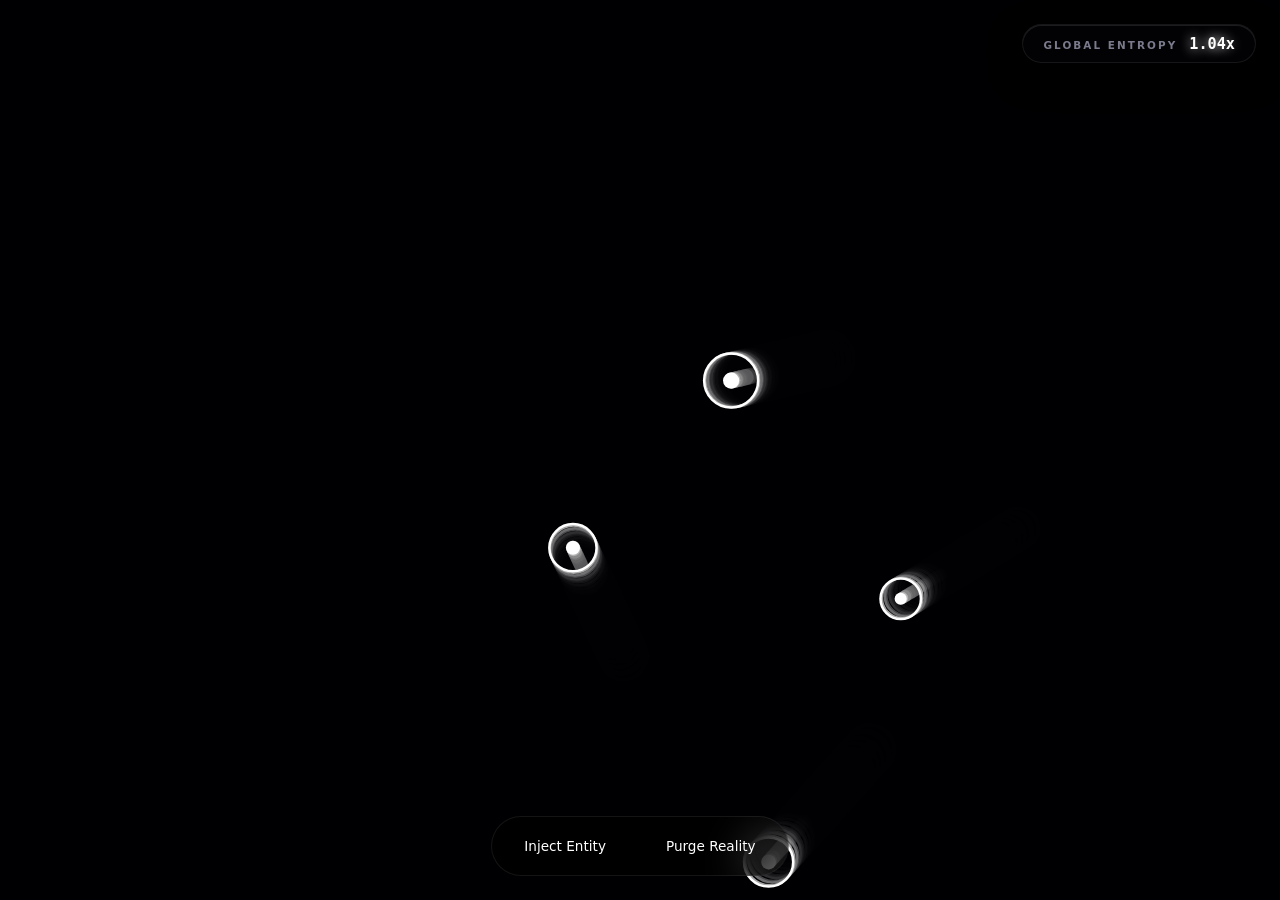
==== index.html @ 42de6aa3 "Add initial HTML structure for Second Chance Physics Initial commit of the Second Chance Physics app" ====
<!DOCTYPE html>
<html lang="en">
<head>
    <meta charset="UTF-8">
    <meta name="viewport" content="width=device-width, initial-scale=1.0, maximum-scale=1.0, user-scalable=no, viewport-fit=cover">
    <title>Second Chance Physics</title>
    <style>
        /* =========================================================
           [01] CORE ARCHITECTURE & EXACTING CONTAINMENT
           Absolute zero-scroll. Prevents all elastic bouncing on iOS/Android.
           ========================================================= */
        :root {
            --void: #020204;
            --glass-base: rgba(10, 10, 15, 0.25);
            --glass-edge: rgba(255, 255, 255, 0.08);
            --text-bright: #FFFFFF;
            --text-dim: #7A7A8C;
            
            /* The Memory Colors */
            --stage-1: #FF2A6D; /* Kinetic Transfer - Neon Pink */
            --stage-2: #05D9E8; /* Resonance Pass - Electric Cyan */
            --stage-3: #FFC000; /* Repulsion Surge - Warning Gold */
            
            --font-stack: system-ui, -apple-system, BlinkMacSystemFont, "SF Pro Display", "Segoe UI", Roboto, sans-serif;
            --font-mono: "SF Mono", ui-monospace, Menlo, Monaco, monospace;
            --radius-pill: 100px;
        }

        * { margin: 0; padding: 0; box-sizing: border-box; }

        html, body {
            width: 100vw;
            height: 100dvh; 
            min-height: -webkit-fill-available;
            background-color: var(--void);
            font-family: var(--font-stack);
            color: var(--text-bright);
            overflow: hidden;
            overscroll-behavior: none; 
            touch-action: none; 
            -webkit-font-smoothing: antialiased;
            -webkit-user-select: none; 
            user-select: none;
        }

        /* =========================================================
           [02] THE CANVAS STAGE
           Hardware accelerated, covering the exact viewport.
           ========================================================= */
        #stage {
            position: fixed;
            top: 0;
            left: 0;
            width: 100vw;
            height: 100dvh;
            z-index: 1;
            display: block;
        }

        /* =========================================================
           [03] UI HUD (Heads Up Display)
           Floats above the canvas. Uses Safe Area Insets for hardware avoidance.
           ========================================================= */
        #hud {
            position: fixed;
            top: 0;
            left: 0;
            width: 100vw;
            height: 100dvh;
            z-index: 2;
            pointer-events: none;
            display: grid;
            grid-template-rows: auto 1fr auto;
            grid-template-columns: 100%;
            padding: max(1.5rem, env(safe-area-inset-top)) max(1.5rem, env(safe-area-inset-right)) max(1.5rem, env(safe-area-inset-bottom)) max(1.5rem, env(safe-area-inset-left));
        }

        .interactive {
            pointer-events: auto;
        }

        /* =========================================================
           [04] THE COMET-TAIL LEDGER (Top Right)
           Zero-footprint. Elements exist only when necessary.
           ========================================================= */
        .top-bar {
            display: flex;
            justify-content: flex-end;
            align-items: flex-start;
        }

        #infobox {
            display: flex;
            flex-direction: column;
            align-items: flex-end;
            gap: 1rem;
            width: 100%;
            max-width: 340px;
            transform: translateY(-10px);
            opacity: 0;
            animation: dropIn 0.8s cubic-bezier(0.16, 1, 0.3, 1) forwards 0.2s;
        }

        @keyframes dropIn {
            to { transform: translateY(0); opacity: 1; }
        }

        .entropy-pill {
            background: rgba(5, 5, 8, 0.5);
            backdrop-filter: blur(40px);
            -webkit-backdrop-filter: blur(40px);
            border: 1px solid var(--glass-edge);
            border-radius: var(--radius-pill);
            padding: 0.6rem 1.25rem;
            display: flex;
            align-items: baseline;
            gap: 0.75rem;
            box-shadow: 0 12px 32px rgba(0,0,0,0.6), inset 0 1px 0 rgba(255,255,255,0.1);
        }

        .info-title {
            font-size: 0.65rem;
            text-transform: uppercase;
            letter-spacing: 0.2em;
            color: var(--text-dim);
            font-weight: 700;
        }

        .entropy-meter {
            font-family: var(--font-mono);
            font-size: 0.95rem;
            font-variant-numeric: tabular-nums;
            color: var(--text-bright);
            font-weight: 600;
            text-shadow: 0 0 12px rgba(255, 255, 255, 0.3);
            transition: color 0.4s ease, text-shadow 0.4s ease;
        }

        #log-list {
            display: flex;
            flex-direction: column;
            align-items: flex-end;
            gap: 0.5rem;
            width: 100%;
        }

        .log-item {
            display: flex;
            align-items: center;
            gap: 0.75rem;
            background: rgba(10, 10, 15, 0.4);
            backdrop-filter: blur(24px);
            -webkit-backdrop-filter: blur(24px);
            border: 1px solid rgba(255, 255, 255, 0.06);
            border-radius: var(--radius-pill);
            padding: 0.4rem 1rem 0.4rem 0.5rem;
            font-size: 0.75rem;
            font-weight: 500;
            color: #E0E0E0;
            box-shadow: 0 8px 24px rgba(0,0,0,0.5);
            transition: all 0.5s cubic-bezier(0.16, 1, 0.3, 1);
            transform-origin: right center;
            /* Animation applied in JS to control the comet-tail scale/opacity */
        }

        .log-orb {
            width: 10px;
            height: 10px;
            border-radius: 50%;
            flex-shrink: 0;
            /* Box shadow dynamically injected via JS for intense glow */
        }

        .log-text {
            display: flex;
            align-items: center;
            gap: 0.5rem;
        }

        .log-id {
            font-family: var(--font-mono);
            color: var(--text-dim);
            font-size: 0.7rem;
            letter-spacing: 0.05em;
        }

        /* =========================================================
           [05] WALKTHROUGH TOAST (Center)
           ========================================================= */
        .center-stage {
            display: flex;
            justify-content: center;
            align-items: flex-end;
            padding-bottom: 2rem;
        }

        #toast {
            background: rgba(15, 15, 20, 0.85);
            backdrop-filter: blur(40px);
            -webkit-backdrop-filter: blur(40px);
            border: 1px solid var(--glass-edge);
            padding: 1.5rem 2rem;
            border-radius: var(--radius-pill);
            display: flex;
            align-items: center;
            gap: 2rem;
            box-shadow: 0 32px 64px rgba(0,0,0,0.8), inset 0 1px 0 rgba(255,255,255,0.15);
            opacity: 0;
            pointer-events: none;
            transform: translateY(20px) scale(0.95);
            transition: all 0.5s cubic-bezier(0.16, 1, 0.3, 1);
            max-width: 600px;
            width: 90%;
        }

        #toast.active {
            opacity: 1;
            pointer-events: auto;
            transform: translateY(0) scale(1);
        }

        .toast-msg {
            font-size: 1rem;
            line-height: 1.4;
            color: var(--text-bright);
            font-weight: 400;
            flex: 1;
        }

        .toast-actions {
            display: flex;
            gap: 0.75rem;
        }

        /* =========================================================
           [06] CONTROLS (Bottom)
           ========================================================= */
        .bottom-bar {
            display: flex;
            justify-content: center;
            align-items: center;
        }

        .btn-group {
            display: flex;
            gap: 0.75rem;
            background: rgba(0,0,0,0.5);
            padding: 0.5rem;
            border-radius: var(--radius-pill);
            border: 1px solid var(--glass-edge);
            backdrop-filter: blur(20px);
            -webkit-backdrop-filter: blur(20px);
        }

        button {
            background: transparent;
            border: none;
            color: var(--text-bright);
            font-family: inherit;
            font-size: 0.85rem;
            font-weight: 500;
            padding: 0.8rem 1.5rem;
            border-radius: var(--radius-pill);
            cursor: pointer;
            transition: all 0.2s ease;
            -webkit-tap-highlight-color: transparent;
            touch-action: manipulation;
        }

        button.primary {
            background: var(--text-bright);
            color: var(--void);
        }

        @media (hover: hover) {
            button:hover {
                transform: scale(1.05);
                background: rgba(255,255,255,0.1);
            }
            button.primary:hover {
                background: #E0E0FF;
            }
        }

        button:active {
            transform: scale(0.95);
        }

        /* Mobile Adjustments */
        @media (max-width: 768px) {
            #toast { flex-direction: column; text-align: center; gap: 1.5rem; border-radius: 32px; padding: 2rem 1.5rem; }
            .toast-actions { width: 100%; justify-content: stretch; }
            .toast-actions button { flex: 1; }
        }
    </style>
</head>
<body>

    <!-- Stage -->
    <canvas id="stage"></canvas>

    <!-- HUD -->
    <div id="hud">
        
        <div class="top-bar">
            <div id="infobox">
                <div class="entropy-pill interactive">
                    <span class="info-title">Global Entropy</span>
                    <span class="entropy-meter"><span id="entropy-val">1.00</span>x</span>
                </div>
                <!-- Zero-footprint container -->
                <div id="log-list" class="interactive"></div>
            </div>
        </div>

        <div class="center-stage">
            <div id="toast" class="interactive">
                <div class="toast-msg" id="toast-text">Loading reality...</div>
                <div class="toast-actions">
                    <button id="btn-skip" style="color: var(--text-dim);">Skip</button>
                    <button id="btn-next" class="primary">Next</button>
                </div>
            </div>
        </div>

        <div class="bottom-bar">
            <div class="btn-group interactive">
                <button id="btn-drop">Inject Entity</button>
                <button id="btn-reset">Purge Reality</button>
            </div>
        </div>

    </div>

<script>
/**
 * SECOND CHANCE PHYSICS - V3 (Premium Flux Architecture)
 * Engine: Custom Zero-Dependency ES6
 * Frame-rate Independent Physics Math (dt)
 * HUD: "Comet Tail" Ephemeral UI
 */

const App = (() => {
    // --- DOM BINDINGS ---
    const canvas = document.getElementById('stage');
    const ctx = canvas.getContext('2d', { alpha: false });
    const elLogList = document.getElementById('log-list');
    const elEntropyVal = document.getElementById('entropy-val');

    // --- WORLD STATE ---
    const world = {
        width: 0,
        height: 0,
        dpr: 1,
        shapes: [],
        particles: [],
        lines: [],
        shapeCounter: 1,
        entropy: 1.0,           
        entropyGrowthRate: 0.0005, 
        draggedShape: null,
        pointerX: 0,
        pointerY: 0,
        activePointerId: null
    };

    const colors = {
        bg: '#020205',
        stage1: '#FF2A6D', 
        stage2: '#05D9E8', 
        stage3: '#FFC000', 
        neutral: '#FFFFFF'
    };

    // --- HARDWARE-ACCURATE RESIZING ---
    const resize = () => {
        world.width = window.visualViewport ? window.visualViewport.width : window.innerWidth;
        world.height = window.visualViewport ? window.visualViewport.height : window.innerHeight;
        world.dpr = window.devicePixelRatio || 1;
        
        canvas.width = world.width * world.dpr;
        canvas.height = world.height * world.dpr;
        
        canvas.style.width = `${world.width}px`;
        canvas.style.height = `${world.height}px`;
        
        ctx.scale(world.dpr, world.dpr);
    };
    window.addEventListener('resize', resize);
    if(window.visualViewport) window.visualViewport.addEventListener('resize', resize);

    // --- THE WALKTHROUGH TOAST ---
    const Walkthrough = (() => {
        const toast = document.getElementById('toast');
        const text = document.getElementById('toast-text');
        const btnNext = document.getElementById('btn-next');
        const btnSkip = document.getElementById('btn-skip');
        
        const script = [
            "Welcome. These entities remember each other. Watch what happens when they intersect.",
            "Their first collision is a gentle kinetic transfer. A simple introduction.",
            "The second time, they recognize one another. They accelerate and pass straight through.",
            "The third time? Total rejection. They repel violently.",
            "Notice the 'Global Entropy' meter above. As time passes, the energy in this closed system continuously rises. Try injecting more entities."
        ];
        
        let step = 0;

        const init = () => {
            if (localStorage.getItem('scp_seen') === 'true') return;
            text.innerText = script[step];
            toast.classList.add('active');
        };

        const close = () => {
            toast.style.opacity = ''; 
            toast.style.pointerEvents = 'none'; 
            toast.classList.remove('active');
            localStorage.setItem('scp_seen', 'true');
        };

        const next = () => {
            step++;
            if (step >= script.length) {
                close();
            } else {
                toast.style.opacity = '0';
                setTimeout(() => {
                    text.innerText = script[step];
                    if (step === script.length - 1) {
                        btnNext.innerText = "Begin";
                        btnSkip.style.display = "none";
                    }
                    toast.style.opacity = '1';
                }, 300);
            }
        };

        btnNext.addEventListener('click', next);
        btnSkip.addEventListener('click', close);

        return { init };
    })();

    // --- COMET TAIL TELEMETRY LOGGER ---
    const Logger = {
        log: (ids, actionName, colorHex) => {
            const div = document.createElement('div');
            div.className = 'log-item';
            div.innerHTML = `
                <div class="log-orb" style="background: ${colorHex}; box-shadow: 0 0 16px ${colorHex}"></div>
                <div class="log-text">
                    <span class="log-id">${ids}</span>
                    <span style="color: ${colorHex};">${actionName}</span>
                </div>
            `;
            
            // Start invisible to allow CSS transition to handle the pop-in
            div.style.opacity = '0';
            div.style.transform = 'scale(0.95) translateX(10px)';
            elLogList.prepend(div);

            // Force reflow
            void div.offsetWidth;

            // Apply "Comet Tail" cascading styles
            const children = Array.from(elLogList.children);
            children.forEach((child, index) => {
                if (index === 0) {
                    child.style.opacity = '1';
                    child.style.transform = 'scale(1) translateX(0)';
                } else if (index === 1) {
                    child.style.opacity = '0.6';
                    child.style.transform = 'scale(0.95) translateX(0)';
                } else if (index === 2) {
                    child.style.opacity = '0.25';
                    child.style.transform = 'scale(0.9) translateX(0)';
                } else {
                    // Evaporate old memories
                    child.style.opacity = '0';
                    child.style.transform = 'scale(0.8) translateX(20px)';
                    setTimeout(() => { if(child.parentNode) child.remove(); }, 500);
                }
            });
        }
    };

    // --- MATH & PHYSICS UTILS ---
    const MathUtils = {
        rand: (min, max) => Math.random() * (max - min) + min,
        dist: (dx, dy) => Math.hypot(dx, dy) || 0.0001,
        padId: (id) => String(id).padStart(2, '0')
    };

    // --- ENTITIES ---
    class Shape {
        constructor(x, y) {
            this.id = world.shapeCounter++;
            this.x = x;
            this.y = y;
            this.vx = MathUtils.rand(-2, 2);
            this.vy = MathUtils.rand(-2, 2);
            this.radius = MathUtils.rand(18, 28);
            this.memory = {}; 
            this.color = colors.neutral;
            this.glow = 0;
            this.trail = []; 
        }

        update(dt) {
            this.x += this.vx * dt;
            this.y += this.vy * dt;
            
            const frictionTarget = Math.min(0.995 + (world.entropy * 0.001), 1.0);
            const friction = Math.pow(frictionTarget, dt); 
            
            this.vx *= friction;
            this.vy *= friction;

            if (world.entropy > 1.5) {
                this.vx += MathUtils.rand(-0.1, 0.1) * (world.entropy - 1) * dt;
                this.vy += MathUtils.rand(-0.1, 0.1) * (world.entropy - 1) * dt;
            }

            if (this.x - this.radius < 0) { this.x = this.radius; this.vx *= -1; }
            if (this.x + this.radius > world.width) { this.x = world.width - this.radius; this.vx *= -1; }
            if (this.y - this.radius < 0) { this.y = this.radius; this.vy *= -1; }
            if (this.y + this.radius > world.height) { this.y = world.height - this.radius; this.vy *= -1; }

            this.glow = Math.max(0, this.glow - (0.03 * dt));

            this.trail.unshift({ x: this.x, y: this.y });
            if (this.trail.length > Math.floor(10 * world.entropy)) { 
                this.trail.pop();
            }
        }

        draw(ctx) {
            if (this.trail.length > 1) {
                ctx.beginPath();
                ctx.moveTo(this.trail[0].x, this.trail[0].y);
                for (let i = 1; i < this.trail.length; i++) {
                    const cx = (this.trail[i].x + this.trail[i-1].x) / 2;
                    const cy = (this.trail[i].y + this.trail[i-1].y) / 2;
                    ctx.quadraticCurveTo(this.trail[i-1].x, this.trail[i-1].y, cx, cy);
                }
                ctx.strokeStyle = this.color;
                ctx.lineWidth = this.radius * 0.6;
                ctx.lineCap = 'round';
                ctx.globalAlpha = 0.15 + (this.glow * 0.2);
                ctx.stroke();
                ctx.globalAlpha = 1.0;
            }

            ctx.beginPath();
            ctx.arc(this.x, this.y, this.radius, 0, Math.PI * 2);
            ctx.strokeStyle = this.color;
            ctx.lineWidth = 2.5;
            
            if (this.glow > 0) {
                ctx.shadowBlur = 15 * this.glow * world.entropy;
                ctx.shadowColor = this.color;
            }
            ctx.stroke();
            
            ctx.beginPath();
            ctx.arc(this.x, this.y, this.radius * 0.3, 0, Math.PI * 2);
            ctx.fillStyle = this.color;
            ctx.fill();
            ctx.shadowBlur = 0; 
        }
    }

    class Particle {
        constructor(x, y, color, intensityMultiplier) {
            this.x = x;
            this.y = y;
            const angle = MathUtils.rand(0, Math.PI * 2);
            const speed = MathUtils.rand(1, 5) * intensityMultiplier * world.entropy;
            this.vx = Math.cos(angle) * speed;
            this.vy = Math.sin(angle) * speed;
            this.color = color;
            this.life = 1.0;
            this.decay = MathUtils.rand(0.02, 0.05);
        }
        update(dt) {
            this.x += this.vx * dt;
            this.y += this.vy * dt;
            this.life -= this.decay * dt;
        }
        draw(ctx) {
            if (this.life <= 0) return;
            ctx.globalAlpha = this.life;
            ctx.fillStyle = this.color;
            ctx.beginPath();
            ctx.arc(this.x, this.y, 2 * this.life, 0, Math.PI * 2);
            ctx.fill();
            ctx.globalAlpha = 1.0;
        }
    }

    // --- PHYSICS & MEMORY LOGIC ---
    const Logic = {
        addShape: (x, y) => {
            const sx = x || world.width / 2;
            const sy = y || 100;
            world.shapes.push(new Shape(sx, sy));
        },

        triggerSparks: (x, y, color, amountMultiplier) => {
            const count = Math.floor(10 * amountMultiplier);
            for(let i=0; i < count; i++) {
                world.particles.push(new Particle(x, y, color, amountMultiplier));
            }
        },

        processInteractions: () => {
            world.lines = [];
            const len = world.shapes.length;

            for (let i = 0; i < len; i++) {
                for (let j = i + 1; j < len; j++) {
                    const a = world.shapes[i];
                    const b = world.shapes[j];
                    
                    const dx = b.x - a.x;
                    const dy = b.y - a.y;
                    const dist = MathUtils.dist(dx, dy);
                    const touchDist = a.radius + b.radius;

                    const memoryCount = a.memory[b.id] || 0;
                    if (memoryCount > 0 && dist < 250) {
                        world.lines.push({
                            x1: a.x, y1: a.y, x2: b.x, y2: b.y,
                            mem: memoryCount, dist: dist
                        });
                    }

                    if (dist < touchDist) {
                        const overlap = touchDist - dist;
                        const sepX = (dx / dist) * (overlap / 2.01); 
                        const sepY = (dy / dist) * (overlap / 2.01);
                        
                        a.x -= sepX; a.y -= sepY;
                        b.x += sepX; b.y += sepY;

                        const rvx = b.vx - a.vx;
                        const rvy = b.vy - a.vy;
                        const approachSpeed = (rvx * dx + rvy * dy) / dist;

                        if (approachSpeed > 0) continue;

                        const timesMet = (a.memory[b.id] || 0) + 1;
                        a.memory[b.id] = timesMet;
                        b.memory[a.id] = timesMet;

                        const midpointX = a.x + (dx / 2);
                        const midpointY = a.y + (dy / 2);
                        
                        // ID formatting for telemetry
                        const pairIds = `[${MathUtils.padId(a.id)} × ${MathUtils.padId(b.id)}]`;

                        if (timesMet === 1) {
                            Logic.applyBounce(a, b, dx, dy, dist, approachSpeed, 1.0);
                            a.color = colors.stage1; b.color = colors.stage1;
                            Logic.triggerSparks(midpointX, midpointY, colors.stage1, 1);
                            Logger.log(pairIds, "Kinetic Transfer", colors.stage1);

                        } else if (timesMet === 2) {
                            const boost = 1.5 + (world.entropy * 0.1);
                            a.vx *= boost; a.vy *= boost;
                            b.vx *= boost; b.vy *= boost;
                            
                            a.color = colors.stage2; b.color = colors.stage2;
                            Logic.triggerSparks(midpointX, midpointY, colors.stage2, 1.5);
                            Logger.log(pairIds, "Resonance Pass", colors.stage2);

                        } else {
                            const repulsionStrength = 2.5 * world.entropy; 
                            Logic.applyBounce(a, b, dx, dy, dist, approachSpeed, repulsionStrength);
                            
                            a.color = colors.stage3; b.color = colors.stage3;
                            Logic.triggerSparks(midpointX, midpointY, colors.stage3, 3);
                            Logger.log(pairIds, "Repulsion Surge", colors.stage3);
                        }

                        a.glow = 1.0; b.glow = 1.0;
                    }
                }
            }
        },

        applyBounce: (a, b, dx, dy, dist, approachSpeed, strength) => {
            const m1 = a.radius;
            const m2 = b.radius;
            const impulse = -(1 + strength) * approachSpeed / ((1/m1) + (1/m2));
            
            const ix = impulse * (dx / dist);
            const iy = impulse * (dy / dist);

            a.vx -= ix / m1;
            a.vy -= iy / m1;
            b.vx += ix / m2;
            b.vy += iy / m2;
        }
    };

    // --- MASTER RENDER LOOP ---
    let lastTime = 0;

    const render = (timestamp) => {
        if (!lastTime) lastTime = timestamp;
        let dt = (timestamp - lastTime) / 16.666; 
        lastTime = timestamp;

        if (dt > 3.0) dt = 3.0;

        world.entropy += world.entropyGrowthRate * dt;
        
        // Update Entropy Pill UI & Glow
        elEntropyVal.innerText = world.entropy.toFixed(2);
        let activeColor = colors.neutral;
        if (world.entropy > 2.5) activeColor = colors.stage1;
        else if (world.entropy > 1.5) activeColor = colors.stage3;
        
        elEntropyVal.style.color = activeColor;
        elEntropyVal.style.textShadow = `0 0 12px ${activeColor}`;

        ctx.globalCompositeOperation = 'source-over';
        const fadeAlpha = Math.max(0.1, 0.4 - (world.entropy * 0.05));
        ctx.fillStyle = `rgba(2, 2, 4, ${fadeAlpha})`;
        ctx.fillRect(0, 0, world.width, world.height);

        ctx.globalCompositeOperation = 'screen';

        ctx.lineWidth = 1;
        world.lines.forEach(line => {
            const alpha = (1 - (line.dist / 250)) * 0.4;
            if (line.mem === 1) ctx.strokeStyle = `rgba(255, 42, 109, ${alpha})`;
            else if (line.mem === 2) ctx.strokeStyle = `rgba(5, 217, 232, ${alpha})`;
            else ctx.strokeStyle = `rgba(255, 192, 0, ${alpha})`;

            ctx.beginPath();
            ctx.moveTo(line.x1, line.y1);
            ctx.lineTo(line.x2, line.y2);
            ctx.stroke();
        });

        for (let i = world.particles.length - 1; i >= 0; i--) {
            const p = world.particles[i];
            p.update(dt);
            p.draw(ctx);
            if (p.life <= 0) world.particles.splice(i, 1);
        }

        if (world.draggedShape) {
            const dx = world.pointerX - world.draggedShape.x;
            const dy = world.pointerY - world.draggedShape.y;
            world.draggedShape.vx += dx * 0.08 * dt;
            world.draggedShape.vy += dy * 0.08 * dt;
        }

        Logic.processInteractions();
        world.shapes.forEach(shape => {
            shape.update(dt);
            shape.draw(ctx);
        });

        requestAnimationFrame(render);
    };

    // --- UNIFIED POINTER CONTROLS ---
    const bindInputs = () => {
        document.getElementById('btn-drop').addEventListener('click', () => {
            Logic.addShape(world.width / 2, 60);
        });

        document.getElementById('btn-reset').addEventListener('click', () => {
            world.shapes = [];
            world.particles = [];
            world.shapeCounter = 1;
            world.entropy = 1.0; 
            elLogList.innerHTML = '';
            for(let i=0; i<3; i++) Logic.addShape();
        });

        const onPointerDown = (e) => {
            if (e.target.tagName === 'BUTTON' || e.target.closest('#infobox') || e.target.closest('#toast')) return;
            if (world.activePointerId !== null) return;
            
            world.pointerX = e.clientX;
            world.pointerY = e.clientY;
            
            let grabbed = null;
            let closestDist = Infinity;
            
            world.shapes.forEach(shape => {
                const dist = MathUtils.dist(world.pointerX - shape.x, world.pointerY - shape.y);
                if (dist < shape.radius * 3 && dist < closestDist) {
                    grabbed = shape;
                    closestDist = dist;
                }
            });
            
            if (grabbed) {
                world.activePointerId = e.pointerId;
                world.draggedShape = grabbed;
                canvas.setPointerCapture(e.pointerId);
            }
        };

        const onPointerMove = (e) => {
            if (world.activePointerId !== null && e.pointerId !== world.activePointerId) return;
            
            if (world.draggedShape) {
                world.pointerX = e.clientX;
                world.pointerY = e.clientY;
            }
        };

        const onPointerUp = (e) => {
            if (e.pointerId === world.activePointerId) {
                canvas.releasePointerCapture(e.pointerId);
                world.activePointerId = null;
                world.draggedShape = null;
            }
        };

        window.addEventListener('pointerdown', onPointerDown);
        window.addEventListener('pointermove', onPointerMove);
        window.addEventListener('pointerup', onPointerUp);
        window.addEventListener('pointercancel', onPointerUp);
        
        document.addEventListener('visibilitychange', () => {
            if (document.hidden) lastTime = 0; 
        });
    };

    // --- BOOT SEQUENCE ---
    return {
        ignite: () => {
            resize();
            bindInputs();
            
            for(let i=0; i<4; i++) {
                Logic.addShape(
                    MathUtils.rand(100, world.width - 100), 
                    MathUtils.rand(100, world.height - 100)
                );
            }
            
            requestAnimationFrame(render);
            setTimeout(Walkthrough.init, 1500);
        }
    };
})();

// Execution
window.onload = App.ignite;

</script>
</body>
</html>
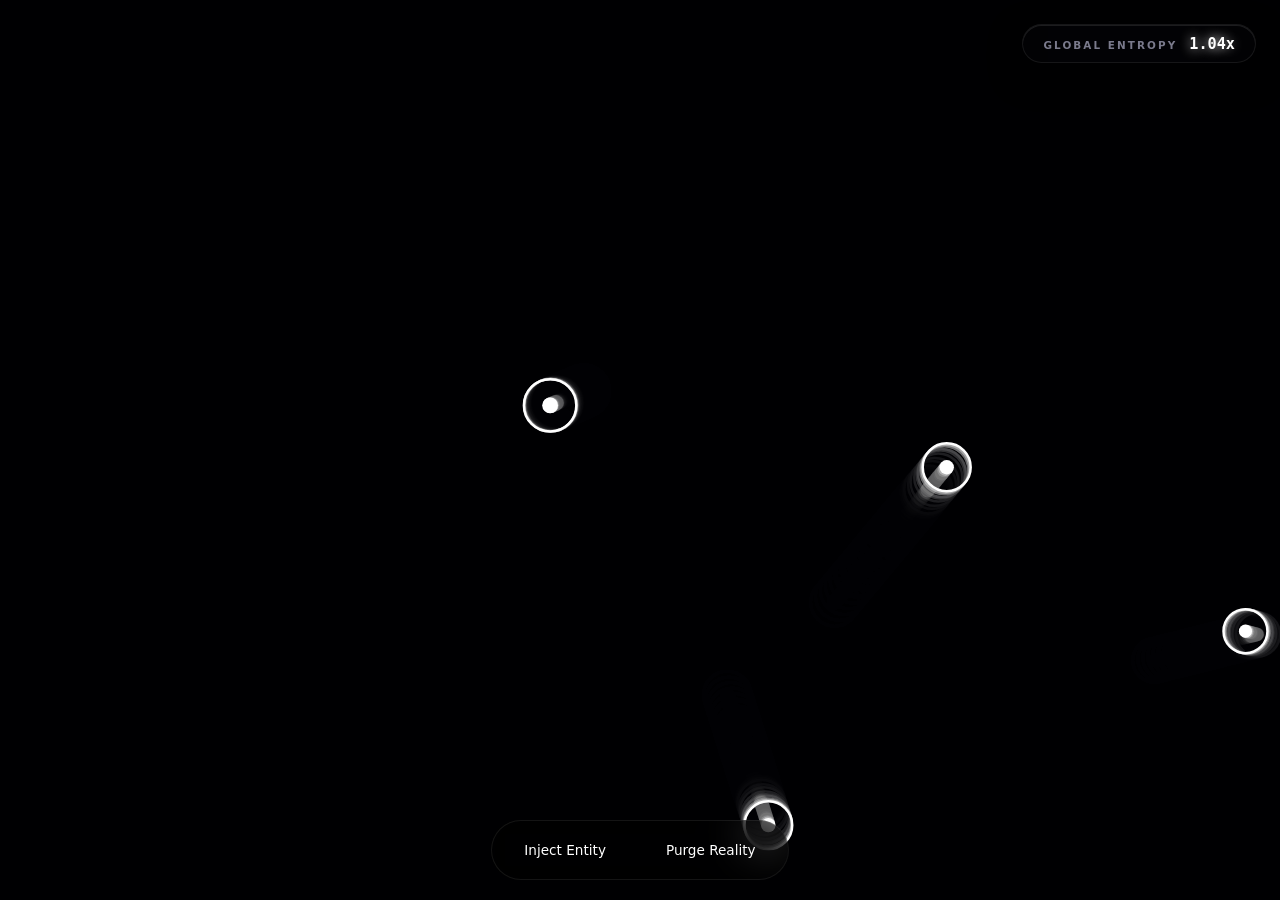
==== commit 235dbcda: "Refine comments and mobile layout adjustments Updated comments and adjusted padding for mobile layou" ====
--- a/index.html
+++ b/index.html
@@ -7,7 +7,7 @@
     <style>
         /* =========================================================
            [01] CORE ARCHITECTURE & EXACTING CONTAINMENT
-           Absolute zero-scroll. Prevents all elastic bouncing on iOS/Android.
+           Absolute zero-scroll. Prevents all elastic bouncing.
            ========================================================= */
         :root {
             --void: #020204;
@@ -39,8 +39,11 @@
             overscroll-behavior: none; 
             touch-action: none; 
             -webkit-font-smoothing: antialiased;
+            
+            /* MOBILE APP LOCK: Kills magnifying glass, highlight, and save dialogs */
             -webkit-user-select: none; 
             user-select: none;
+            -webkit-touch-callout: none;
         }
 
         /* =========================================================
@@ -55,11 +58,11 @@
             height: 100dvh;
             z-index: 1;
             display: block;
+            -webkit-touch-callout: none; /* Secondary enforcement for iOS Safari */
         }
 
         /* =========================================================
            [03] UI HUD (Heads Up Display)
-           Floats above the canvas. Uses Safe Area Insets for hardware avoidance.
            ========================================================= */
         #hud {
             position: fixed;
@@ -72,7 +75,11 @@
             display: grid;
             grid-template-rows: auto 1fr auto;
             grid-template-columns: 100%;
-            padding: max(1.5rem, env(safe-area-inset-top)) max(1.5rem, env(safe-area-inset-right)) max(1.5rem, env(safe-area-inset-bottom)) max(1.5rem, env(safe-area-inset-left));
+            /* PREMIUM MOBILE OFFSET: Guarantees UI floats gracefully above hardware notches/bars */
+            padding-top: max(1.5rem, env(safe-area-inset-top));
+            padding-right: max(1.5rem, env(safe-area-inset-right));
+            padding-left: max(1.5rem, env(safe-area-inset-left));
+            padding-bottom: calc(env(safe-area-inset-bottom) + 1.25rem);
         }
 
         .interactive {
@@ -81,7 +88,6 @@
 
         /* =========================================================
            [04] THE COMET-TAIL LEDGER (Top Right)
-           Zero-footprint. Elements exist only when necessary.
            ========================================================= */
         .top-bar {
             display: flex;
@@ -158,9 +164,9 @@
             font-weight: 500;
             color: #E0E0E0;
             box-shadow: 0 8px 24px rgba(0,0,0,0.5);
-            transition: all 0.5s cubic-bezier(0.16, 1, 0.3, 1);
             transform-origin: right center;
-            /* Animation applied in JS to control the comet-tail scale/opacity */
+            /* GPU EXCLUSIVE TRANSITION: Eliminates micro-stutters on mobile devices */
+            transition: opacity 0.5s cubic-bezier(0.16, 1, 0.3, 1), transform 0.5s cubic-bezier(0.16, 1, 0.3, 1);
         }
 
         .log-orb {
@@ -168,7 +174,6 @@
             height: 10px;
             border-radius: 50%;
             flex-shrink: 0;
-            /* Box shadow dynamically injected via JS for intense glow */
         }
 
         .log-text {
@@ -208,7 +213,8 @@
             opacity: 0;
             pointer-events: none;
             transform: translateY(20px) scale(0.95);
-            transition: all 0.5s cubic-bezier(0.16, 1, 0.3, 1);
+            /* GPU EXCLUSIVE TRANSITION */
+            transition: opacity 0.5s cubic-bezier(0.16, 1, 0.3, 1), transform 0.5s cubic-bezier(0.16, 1, 0.3, 1);
             max-width: 600px;
             width: 90%;
         }
@@ -250,6 +256,7 @@
             border: 1px solid var(--glass-edge);
             backdrop-filter: blur(20px);
             -webkit-backdrop-filter: blur(20px);
+            flex-wrap: nowrap;
         }
 
         button {
@@ -265,6 +272,9 @@
             transition: all 0.2s ease;
             -webkit-tap-highlight-color: transparent;
             touch-action: manipulation;
+            /* MOBILE PREVENTION: Stops narrow screens from breaking text inside pills */
+            white-space: nowrap;
+            flex-shrink: 0;
         }
 
         button.primary {
@@ -286,7 +296,7 @@
             transform: scale(0.95);
         }
 
-        /* Mobile Adjustments */
+        /* Mobile Layout Adjustments */
         @media (max-width: 768px) {
             #toast { flex-direction: column; text-align: center; gap: 1.5rem; border-radius: 32px; padding: 2rem 1.5rem; }
             .toast-actions { width: 100%; justify-content: stretch; }
@@ -308,7 +318,6 @@
                     <span class="info-title">Global Entropy</span>
                     <span class="entropy-meter"><span id="entropy-val">1.00</span>x</span>
                 </div>
-                <!-- Zero-footprint container -->
                 <div id="log-list" class="interactive"></div>
             </div>
         </div>
@@ -337,7 +346,7 @@
  * SECOND CHANCE PHYSICS - V3 (Premium Flux Architecture)
  * Engine: Custom Zero-Dependency ES6
  * Frame-rate Independent Physics Math (dt)
- * HUD: "Comet Tail" Ephemeral UI
+ * Mobile App Lock: Strict context/pointer suppression
  */
 
 const App = (() => {
@@ -389,6 +398,10 @@
     window.addEventListener('resize', resize);
     if(window.visualViewport) window.visualViewport.addEventListener('resize', resize);
 
+    // --- OS-LEVEL CONTEXT MENU PREVENTION ---
+    // Critical for iOS/Android: Prevents "Save Image" popup when long-pressing canvas
+    canvas.addEventListener('contextmenu', (e) => e.preventDefault());
+
     // --- THE WALKTHROUGH TOAST ---
     const Walkthrough = (() => {
         const toast = document.getElementById('toast');
@@ -455,7 +468,6 @@
                 </div>
             `;
             
-            // Start invisible to allow CSS transition to handle the pop-in
             div.style.opacity = '0';
             div.style.transform = 'scale(0.95) translateX(10px)';
             elLogList.prepend(div);
@@ -463,7 +475,6 @@
             // Force reflow
             void div.offsetWidth;
 
-            // Apply "Comet Tail" cascading styles
             const children = Array.from(elLogList.children);
             children.forEach((child, index) => {
                 if (index === 0) {
@@ -476,7 +487,6 @@
                     child.style.opacity = '0.25';
                     child.style.transform = 'scale(0.9) translateX(0)';
                 } else {
-                    // Evaporate old memories
                     child.style.opacity = '0';
                     child.style.transform = 'scale(0.8) translateX(20px)';
                     setTimeout(() => { if(child.parentNode) child.remove(); }, 500);
@@ -657,7 +667,6 @@
                         const midpointX = a.x + (dx / 2);
                         const midpointY = a.y + (dy / 2);
                         
-                        // ID formatting for telemetry
                         const pairIds = `[${MathUtils.padId(a.id)} × ${MathUtils.padId(b.id)}]`;
 
                         if (timesMet === 1) {
@@ -717,7 +726,6 @@
 
         world.entropy += world.entropyGrowthRate * dt;
         
-        // Update Entropy Pill UI & Glow
         elEntropyVal.innerText = world.entropy.toFixed(2);
         let activeColor = colors.neutral;
         if (world.entropy > 2.5) activeColor = colors.stage1;
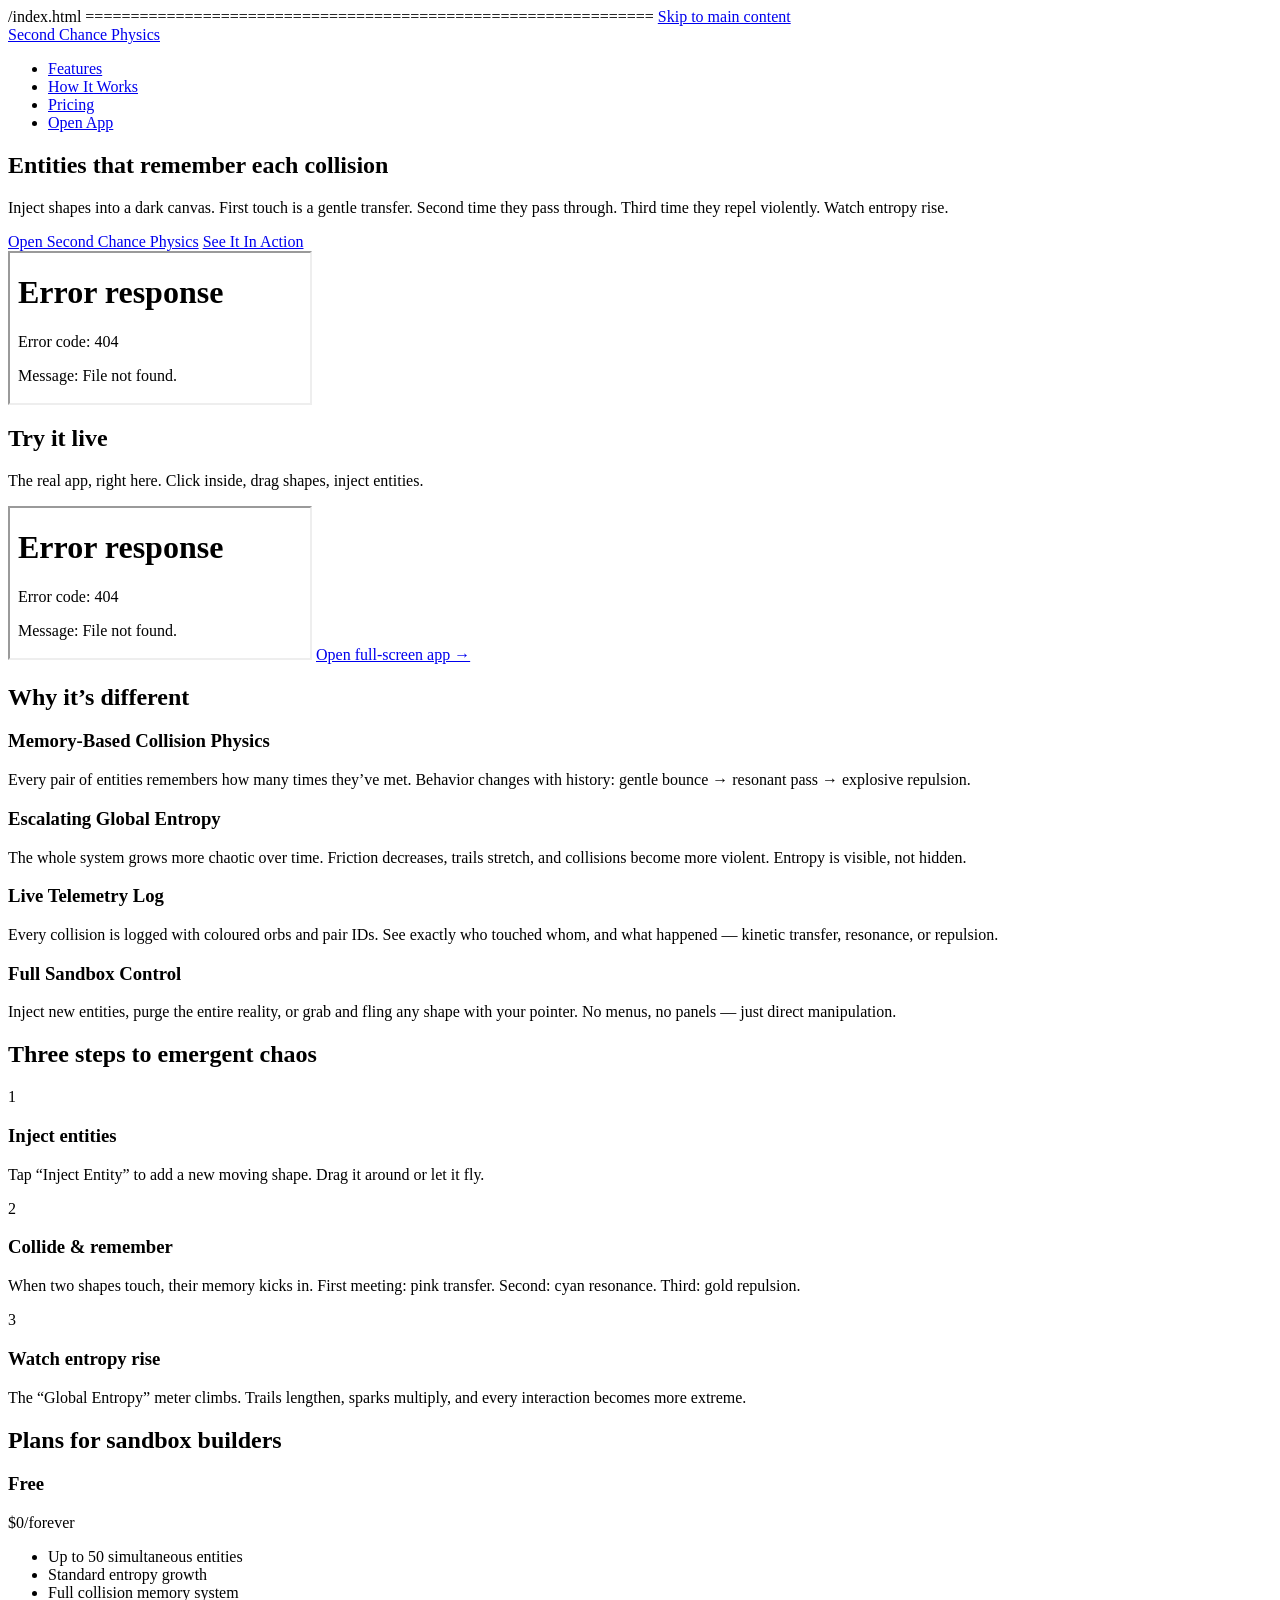
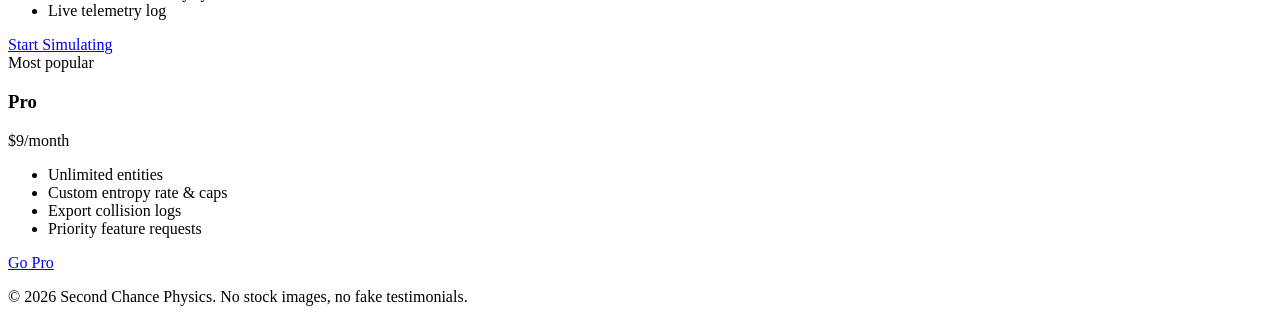
==== commit 42b74564: "Update index.html" ====
--- a/index.html
+++ b/index.html
@@ -1,871 +1,154 @@
+/index.html
+===============================================================
 <!DOCTYPE html>
 <html lang="en">
 <head>
     <meta charset="UTF-8">
-    <meta name="viewport" content="width=device-width, initial-scale=1.0, maximum-scale=1.0, user-scalable=no, viewport-fit=cover">
-    <title>Second Chance Physics</title>
-    <style>
-        /* =========================================================
-           [01] CORE ARCHITECTURE & EXACTING CONTAINMENT
-           Absolute zero-scroll. Prevents all elastic bouncing.
-           ========================================================= */
-        :root {
-            --void: #020204;
-            --glass-base: rgba(10, 10, 15, 0.25);
-            --glass-edge: rgba(255, 255, 255, 0.08);
-            --text-bright: #FFFFFF;
-            --text-dim: #7A7A8C;
-            
-            /* The Memory Colors */
-            --stage-1: #FF2A6D; /* Kinetic Transfer - Neon Pink */
-            --stage-2: #05D9E8; /* Resonance Pass - Electric Cyan */
-            --stage-3: #FFC000; /* Repulsion Surge - Warning Gold */
-            
-            --font-stack: system-ui, -apple-system, BlinkMacSystemFont, "SF Pro Display", "Segoe UI", Roboto, sans-serif;
-            --font-mono: "SF Mono", ui-monospace, Menlo, Monaco, monospace;
-            --radius-pill: 100px;
-        }
-
-        * { margin: 0; padding: 0; box-sizing: border-box; }
-
-        html, body {
-            width: 100vw;
-            height: 100dvh; 
-            min-height: -webkit-fill-available;
-            background-color: var(--void);
-            font-family: var(--font-stack);
-            color: var(--text-bright);
-            overflow: hidden;
-            overscroll-behavior: none; 
-            touch-action: none; 
-            -webkit-font-smoothing: antialiased;
-            
-            /* MOBILE APP LOCK: Kills magnifying glass, highlight, and save dialogs */
-            -webkit-user-select: none; 
-            user-select: none;
-            -webkit-touch-callout: none;
-        }
-
-        /* =========================================================
-           [02] THE CANVAS STAGE
-           Hardware accelerated, covering the exact viewport.
-           ========================================================= */
-        #stage {
-            position: fixed;
-            top: 0;
-            left: 0;
-            width: 100vw;
-            height: 100dvh;
-            z-index: 1;
-            display: block;
-            -webkit-touch-callout: none; /* Secondary enforcement for iOS Safari */
-        }
-
-        /* =========================================================
-           [03] UI HUD (Heads Up Display)
-           ========================================================= */
-        #hud {
-            position: fixed;
-            top: 0;
-            left: 0;
-            width: 100vw;
-            height: 100dvh;
-            z-index: 2;
-            pointer-events: none;
-            display: grid;
-            grid-template-rows: auto 1fr auto;
-            grid-template-columns: 100%;
-            /* PREMIUM MOBILE OFFSET: Guarantees UI floats gracefully above hardware notches/bars */
-            padding-top: max(1.5rem, env(safe-area-inset-top));
-            padding-right: max(1.5rem, env(safe-area-inset-right));
-            padding-left: max(1.5rem, env(safe-area-inset-left));
-            padding-bottom: calc(env(safe-area-inset-bottom) + 1.25rem);
-        }
-
-        .interactive {
-            pointer-events: auto;
-        }
-
-        /* =========================================================
-           [04] THE COMET-TAIL LEDGER (Top Right)
-           ========================================================= */
-        .top-bar {
-            display: flex;
-            justify-content: flex-end;
-            align-items: flex-start;
-        }
-
-        #infobox {
-            display: flex;
-            flex-direction: column;
-            align-items: flex-end;
-            gap: 1rem;
-            width: 100%;
-            max-width: 340px;
-            transform: translateY(-10px);
-            opacity: 0;
-            animation: dropIn 0.8s cubic-bezier(0.16, 1, 0.3, 1) forwards 0.2s;
-        }
-
-        @keyframes dropIn {
-            to { transform: translateY(0); opacity: 1; }
-        }
-
-        .entropy-pill {
-            background: rgba(5, 5, 8, 0.5);
-            backdrop-filter: blur(40px);
-            -webkit-backdrop-filter: blur(40px);
-            border: 1px solid var(--glass-edge);
-            border-radius: var(--radius-pill);
-            padding: 0.6rem 1.25rem;
-            display: flex;
-            align-items: baseline;
-            gap: 0.75rem;
-            box-shadow: 0 12px 32px rgba(0,0,0,0.6), inset 0 1px 0 rgba(255,255,255,0.1);
-        }
-
-        .info-title {
-            font-size: 0.65rem;
-            text-transform: uppercase;
-            letter-spacing: 0.2em;
-            color: var(--text-dim);
-            font-weight: 700;
-        }
-
-        .entropy-meter {
-            font-family: var(--font-mono);
-            font-size: 0.95rem;
-            font-variant-numeric: tabular-nums;
-            color: var(--text-bright);
-            font-weight: 600;
-            text-shadow: 0 0 12px rgba(255, 255, 255, 0.3);
-            transition: color 0.4s ease, text-shadow 0.4s ease;
-        }
-
-        #log-list {
-            display: flex;
-            flex-direction: column;
-            align-items: flex-end;
-            gap: 0.5rem;
-            width: 100%;
-        }
-
-        .log-item {
-            display: flex;
-            align-items: center;
-            gap: 0.75rem;
-            background: rgba(10, 10, 15, 0.4);
-            backdrop-filter: blur(24px);
-            -webkit-backdrop-filter: blur(24px);
-            border: 1px solid rgba(255, 255, 255, 0.06);
-            border-radius: var(--radius-pill);
-            padding: 0.4rem 1rem 0.4rem 0.5rem;
-            font-size: 0.75rem;
-            font-weight: 500;
-            color: #E0E0E0;
-            box-shadow: 0 8px 24px rgba(0,0,0,0.5);
-            transform-origin: right center;
-            /* GPU EXCLUSIVE TRANSITION: Eliminates micro-stutters on mobile devices */
-            transition: opacity 0.5s cubic-bezier(0.16, 1, 0.3, 1), transform 0.5s cubic-bezier(0.16, 1, 0.3, 1);
-        }
-
-        .log-orb {
-            width: 10px;
-            height: 10px;
-            border-radius: 50%;
-            flex-shrink: 0;
-        }
-
-        .log-text {
-            display: flex;
-            align-items: center;
-            gap: 0.5rem;
-        }
-
-        .log-id {
-            font-family: var(--font-mono);
-            color: var(--text-dim);
-            font-size: 0.7rem;
-            letter-spacing: 0.05em;
-        }
-
-        /* =========================================================
-           [05] WALKTHROUGH TOAST (Center)
-           ========================================================= */
-        .center-stage {
-            display: flex;
-            justify-content: center;
-            align-items: flex-end;
-            padding-bottom: 2rem;
-        }
-
-        #toast {
-            background: rgba(15, 15, 20, 0.85);
-            backdrop-filter: blur(40px);
-            -webkit-backdrop-filter: blur(40px);
-            border: 1px solid var(--glass-edge);
-            padding: 1.5rem 2rem;
-            border-radius: var(--radius-pill);
-            display: flex;
-            align-items: center;
-            gap: 2rem;
-            box-shadow: 0 32px 64px rgba(0,0,0,0.8), inset 0 1px 0 rgba(255,255,255,0.15);
-            opacity: 0;
-            pointer-events: none;
-            transform: translateY(20px) scale(0.95);
-            /* GPU EXCLUSIVE TRANSITION */
-            transition: opacity 0.5s cubic-bezier(0.16, 1, 0.3, 1), transform 0.5s cubic-bezier(0.16, 1, 0.3, 1);
-            max-width: 600px;
-            width: 90%;
-        }
-
-        #toast.active {
-            opacity: 1;
-            pointer-events: auto;
-            transform: translateY(0) scale(1);
-        }
-
-        .toast-msg {
-            font-size: 1rem;
-            line-height: 1.4;
-            color: var(--text-bright);
-            font-weight: 400;
-            flex: 1;
-        }
-
-        .toast-actions {
-            display: flex;
-            gap: 0.75rem;
-        }
-
-        /* =========================================================
-           [06] CONTROLS (Bottom)
-           ========================================================= */
-        .bottom-bar {
-            display: flex;
-            justify-content: center;
-            align-items: center;
-        }
-
-        .btn-group {
-            display: flex;
-            gap: 0.75rem;
-            background: rgba(0,0,0,0.5);
-            padding: 0.5rem;
-            border-radius: var(--radius-pill);
-            border: 1px solid var(--glass-edge);
-            backdrop-filter: blur(20px);
-            -webkit-backdrop-filter: blur(20px);
-            flex-wrap: nowrap;
-        }
-
-        button {
-            background: transparent;
-            border: none;
-            color: var(--text-bright);
-            font-family: inherit;
-            font-size: 0.85rem;
-            font-weight: 500;
-            padding: 0.8rem 1.5rem;
-            border-radius: var(--radius-pill);
-            cursor: pointer;
-            transition: all 0.2s ease;
-            -webkit-tap-highlight-color: transparent;
-            touch-action: manipulation;
-            /* MOBILE PREVENTION: Stops narrow screens from breaking text inside pills */
-            white-space: nowrap;
-            flex-shrink: 0;
-        }
-
-        button.primary {
-            background: var(--text-bright);
-            color: var(--void);
-        }
-
-        @media (hover: hover) {
-            button:hover {
-                transform: scale(1.05);
-                background: rgba(255,255,255,0.1);
-            }
-            button.primary:hover {
-                background: #E0E0FF;
-            }
-        }
-
-        button:active {
-            transform: scale(0.95);
-        }
-
-        /* Mobile Layout Adjustments */
-        @media (max-width: 768px) {
-            #toast { flex-direction: column; text-align: center; gap: 1.5rem; border-radius: 32px; padding: 2rem 1.5rem; }
-            .toast-actions { width: 100%; justify-content: stretch; }
-            .toast-actions button { flex: 1; }
-        }
-    </style>
+    <meta name="viewport" content="width=device-width, initial-scale=1.0">
+    <title>Second Chance Physics – Memory-Driven Physics Sandbox</title>
+    <meta name="description" content="Inject entities that remember each other. Watch kinetic transfer, resonance pass, and repulsion surge emerge from simple collisions. An interactive simulation toy.">
+    <meta property="og:title" content="Second Chance Physics">
+    <meta property="og:description" content="Entities with memory. Three stages of collision. Real-time entropy. Open sandbox.">
+    <meta property="og:type" content="website">
+    <meta property="og:image" content="https://secondchancephysics.com/og-image.jpg">
+    <link rel="preconnect" href="https://fonts.googleapis.com">
+    <link rel="preconnect" href="https://fonts.gstatic.com" crossorigin>
+    <link href="https://fonts.googleapis.com/css2?family=Syne:wght@700;800&family=Space+Mono:ital,wght@0,400;0,700;1,400&display=swap" rel="stylesheet">
+    <link rel="stylesheet" href="styles.css">
 </head>
 <body>
+    <a href="#main-content" class="skip-link">Skip to main content</a>
 
-    <!-- Stage -->
-    <canvas id="stage"></canvas>
+    <nav class="nav" aria-label="Main navigation">
+        <a href="/" class="logo">Second Chance Physics</a>
+        <ul>
+            <li><a href="#features">Features</a></li>
+            <li><a href="#how-it-works">How It Works</a></li>
+            <li><a href="#pricing">Pricing</a></li>
+            <li><a href="app.html" class="nav-cta">Open App</a></li>
+        </ul>
+    </nav>
 
-    <!-- HUD -->
-    <div id="hud">
-        
-        <div class="top-bar">
-            <div id="infobox">
-                <div class="entropy-pill interactive">
-                    <span class="info-title">Global Entropy</span>
-                    <span class="entropy-meter"><span id="entropy-val">1.00</span>x</span>
-                </div>
-                <div id="log-list" class="interactive"></div>
-            </div>
-        </div>
-
-        <div class="center-stage">
-            <div id="toast" class="interactive">
-                <div class="toast-msg" id="toast-text">Loading reality...</div>
-                <div class="toast-actions">
-                    <button id="btn-skip" style="color: var(--text-dim);">Skip</button>
-                    <button id="btn-next" class="primary">Next</button>
+    <main id="main-content">
+        <!-- Hero -->
+        <section class="hero" aria-labelledby="hero-heading">
+            <div class="hero-text reveal">
+                <h1 id="hero-heading">Entities that remember each collision</h1>
+                <p class="hero-sub">Inject shapes into a dark canvas. First touch is a gentle transfer. Second time they pass through. Third time they repel violently. Watch entropy rise.</p>
+                <div class="hero-buttons">
+                    <a href="app.html" class="cta primary-cta">Open Second Chance Physics</a>
+                    <a href="#demo" class="cta secondary-cta">See It In Action</a>
                 </div>
             </div>
-        </div>
+            <div class="hero-preview reveal" aria-hidden="true">
+                <div class="preview-frame">
+                    <iframe src="app.html" sandbox="allow-scripts allow-same-origin" title="Live preview of Second Chance Physics" loading="lazy"></iframe>
+                </div>
+            </div>
+        </section>
 
-        <div class="bottom-bar">
-            <div class="btn-group interactive">
-                <button id="btn-drop">Inject Entity</button>
-                <button id="btn-reset">Purge Reality</button>
+        <!-- Demo -->
+        <section id="demo" class="demo" aria-labelledby="demo-heading">
+            <h2 id="demo-heading" class="section-title">Try it live</h2>
+            <p class="section-sub">The real app, right here. Click inside, drag shapes, inject entities.</p>
+            <div class="demo-container reveal">
+                <iframe src="app.html" sandbox="allow-scripts allow-same-origin" title="Interactive Second Chance Physics sandbox" class="demo-iframe"></iframe>
+                <a href="app.html" class="demo-direct-link">Open full‑screen app →</a>
             </div>
-        </div>
+        </section>
 
-    </div>
+        <!-- Features -->
+        <section id="features" class="features" aria-labelledby="features-heading">
+            <h2 id="features-heading" class="section-title">Why it’s different</h2>
+            <div class="feature-list">
+                <div class="feature-item reveal">
+                    <div class="feature-visual" aria-hidden="true"></div>
+                    <div class="feature-text">
+                        <h3>Memory‑Based Collision Physics</h3>
+                        <p>Every pair of entities remembers how many times they’ve met. Behavior changes with history: gentle bounce → resonant pass → explosive repulsion.</p>
+                    </div>
+                </div>
+                <div class="feature-item reverse reveal">
+                    <div class="feature-visual" aria-hidden="true"></div>
+                    <div class="feature-text">
+                        <h3>Escalating Global Entropy</h3>
+                        <p>The whole system grows more chaotic over time. Friction decreases, trails stretch, and collisions become more violent. Entropy is visible, not hidden.</p>
+                    </div>
+                </div>
+                <div class="feature-item reveal">
+                    <div class="feature-visual" aria-hidden="true"></div>
+                    <div class="feature-text">
+                        <h3>Live Telemetry Log</h3>
+                        <p>Every collision is logged with coloured orbs and pair IDs. See exactly who touched whom, and what happened — kinetic transfer, resonance, or repulsion.</p>
+                    </div>
+                </div>
+                <div class="feature-item reverse reveal">
+                    <div class="feature-visual" aria-hidden="true"></div>
+                    <div class="feature-text">
+                        <h3>Full Sandbox Control</h3>
+                        <p>Inject new entities, purge the entire reality, or grab and fling any shape with your pointer. No menus, no panels — just direct manipulation.</p>
+                    </div>
+                </div>
+            </div>
+        </section>
 
-<script>
-/**
- * SECOND CHANCE PHYSICS - V3 (Premium Flux Architecture)
- * Engine: Custom Zero-Dependency ES6
- * Frame-rate Independent Physics Math (dt)
- * Mobile App Lock: Strict context/pointer suppression
- */
+        <!-- How It Works -->
+        <section id="how-it-works" class="how-it-works" aria-labelledby="how-heading">
+            <h2 id="how-heading" class="section-title">Three steps to emergent chaos</h2>
+            <div class="steps">
+                <div class="step reveal">
+                    <span class="step-number">1</span>
+                    <h3>Inject entities</h3>
+                    <p>Tap “Inject Entity” to add a new moving shape. Drag it around or let it fly.</p>
+                </div>
+                <div class="step reveal">
+                    <span class="step-number">2</span>
+                    <h3>Collide & remember</h3>
+                    <p>When two shapes touch, their memory kicks in. First meeting: pink transfer. Second: cyan resonance. Third: gold repulsion.</p>
+                </div>
+                <div class="step reveal">
+                    <span class="step-number">3</span>
+                    <h3>Watch entropy rise</h3>
+                    <p>The “Global Entropy” meter climbs. Trails lengthen, sparks multiply, and every interaction becomes more extreme.</p>
+                </div>
+            </div>
+        </section>
 
-const App = (() => {
-    // --- DOM BINDINGS ---
-    const canvas = document.getElementById('stage');
-    const ctx = canvas.getContext('2d', { alpha: false });
-    const elLogList = document.getElementById('log-list');
-    const elEntropyVal = document.getElementById('entropy-val');
+        <!-- Pricing -->
+        <section id="pricing" class="pricing" aria-labelledby="pricing-heading">
+            <h2 id="pricing-heading" class="section-title">Plans for sandbox builders</h2>
+            <div class="pricing-cards">
+                <div class="pricing-card reveal">
+                    <h3>Free</h3>
+                    <p class="price">$0<span>/forever</span></p>
+                    <ul>
+                        <li>Up to 50 simultaneous entities</li>
+                        <li>Standard entropy growth</li>
+                        <li>Full collision memory system</li>
+                        <li>Live telemetry log</li>
+                    </ul>
+                    <a href="app.html" class="cta secondary-cta">Start Simulating</a>
+                </div>
+                <div class="pricing-card featured reveal">
+                    <div class="badge">Most popular</div>
+                    <h3>Pro</h3>
+                    <p class="price">$9<span>/month</span></p>
+                    <ul>
+                        <li>Unlimited entities</li>
+                        <li>Custom entropy rate & caps</li>
+                        <li>Export collision logs</li>
+                        <li>Priority feature requests</li>
+                    </ul>
+                    <a href="app.html" class="cta primary-cta">Go Pro</a>
+                </div>
+            </div>
+        </section>
+    </main>
 
-    // --- WORLD STATE ---
-    const world = {
-        width: 0,
-        height: 0,
-        dpr: 1,
-        shapes: [],
-        particles: [],
-        lines: [],
-        shapeCounter: 1,
-        entropy: 1.0,           
-        entropyGrowthRate: 0.0005, 
-        draggedShape: null,
-        pointerX: 0,
-        pointerY: 0,
-        activePointerId: null
-    };
+    <footer class="footer">
+        <p>© 2026 Second Chance Physics. No stock images, no fake testimonials.</p>
+    </footer>
 
-    const colors = {
-        bg: '#020205',
-        stage1: '#FF2A6D', 
-        stage2: '#05D9E8', 
-        stage3: '#FFC000', 
-        neutral: '#FFFFFF'
-    };
-
-    // --- HARDWARE-ACCURATE RESIZING ---
-    const resize = () => {
-        world.width = window.visualViewport ? window.visualViewport.width : window.innerWidth;
-        world.height = window.visualViewport ? window.visualViewport.height : window.innerHeight;
-        world.dpr = window.devicePixelRatio || 1;
-        
-        canvas.width = world.width * world.dpr;
-        canvas.height = world.height * world.dpr;
-        
-        canvas.style.width = `${world.width}px`;
-        canvas.style.height = `${world.height}px`;
-        
-        ctx.scale(world.dpr, world.dpr);
-    };
-    window.addEventListener('resize', resize);
-    if(window.visualViewport) window.visualViewport.addEventListener('resize', resize);
-
-    // --- OS-LEVEL CONTEXT MENU PREVENTION ---
-    // Critical for iOS/Android: Prevents "Save Image" popup when long-pressing canvas
-    canvas.addEventListener('contextmenu', (e) => e.preventDefault());
-
-    // --- THE WALKTHROUGH TOAST ---
-    const Walkthrough = (() => {
-        const toast = document.getElementById('toast');
-        const text = document.getElementById('toast-text');
-        const btnNext = document.getElementById('btn-next');
-        const btnSkip = document.getElementById('btn-skip');
-        
-        const script = [
-            "Welcome. These entities remember each other. Watch what happens when they intersect.",
-            "Their first collision is a gentle kinetic transfer. A simple introduction.",
-            "The second time, they recognize one another. They accelerate and pass straight through.",
-            "The third time? Total rejection. They repel violently.",
-            "Notice the 'Global Entropy' meter above. As time passes, the energy in this closed system continuously rises. Try injecting more entities."
-        ];
-        
-        let step = 0;
-
-        const init = () => {
-            if (localStorage.getItem('scp_seen') === 'true') return;
-            text.innerText = script[step];
-            toast.classList.add('active');
-        };
-
-        const close = () => {
-            toast.style.opacity = ''; 
-            toast.style.pointerEvents = 'none'; 
-            toast.classList.remove('active');
-            localStorage.setItem('scp_seen', 'true');
-        };
-
-        const next = () => {
-            step++;
-            if (step >= script.length) {
-                close();
-            } else {
-                toast.style.opacity = '0';
-                setTimeout(() => {
-                    text.innerText = script[step];
-                    if (step === script.length - 1) {
-                        btnNext.innerText = "Begin";
-                        btnSkip.style.display = "none";
-                    }
-                    toast.style.opacity = '1';
-                }, 300);
-            }
-        };
-
-        btnNext.addEventListener('click', next);
-        btnSkip.addEventListener('click', close);
-
-        return { init };
-    })();
-
-    // --- COMET TAIL TELEMETRY LOGGER ---
-    const Logger = {
-        log: (ids, actionName, colorHex) => {
-            const div = document.createElement('div');
-            div.className = 'log-item';
-            div.innerHTML = `
-                <div class="log-orb" style="background: ${colorHex}; box-shadow: 0 0 16px ${colorHex}"></div>
-                <div class="log-text">
-                    <span class="log-id">${ids}</span>
-                    <span style="color: ${colorHex};">${actionName}</span>
-                </div>
-            `;
-            
-            div.style.opacity = '0';
-            div.style.transform = 'scale(0.95) translateX(10px)';
-            elLogList.prepend(div);
-
-            // Force reflow
-            void div.offsetWidth;
-
-            const children = Array.from(elLogList.children);
-            children.forEach((child, index) => {
-                if (index === 0) {
-                    child.style.opacity = '1';
-                    child.style.transform = 'scale(1) translateX(0)';
-                } else if (index === 1) {
-                    child.style.opacity = '0.6';
-                    child.style.transform = 'scale(0.95) translateX(0)';
-                } else if (index === 2) {
-                    child.style.opacity = '0.25';
-                    child.style.transform = 'scale(0.9) translateX(0)';
-                } else {
-                    child.style.opacity = '0';
-                    child.style.transform = 'scale(0.8) translateX(20px)';
-                    setTimeout(() => { if(child.parentNode) child.remove(); }, 500);
-                }
-            });
-        }
-    };
-
-    // --- MATH & PHYSICS UTILS ---
-    const MathUtils = {
-        rand: (min, max) => Math.random() * (max - min) + min,
-        dist: (dx, dy) => Math.hypot(dx, dy) || 0.0001,
-        padId: (id) => String(id).padStart(2, '0')
-    };
-
-    // --- ENTITIES ---
-    class Shape {
-        constructor(x, y) {
-            this.id = world.shapeCounter++;
-            this.x = x;
-            this.y = y;
-            this.vx = MathUtils.rand(-2, 2);
-            this.vy = MathUtils.rand(-2, 2);
-            this.radius = MathUtils.rand(18, 28);
-            this.memory = {}; 
-            this.color = colors.neutral;
-            this.glow = 0;
-            this.trail = []; 
-        }
-
-        update(dt) {
-            this.x += this.vx * dt;
-            this.y += this.vy * dt;
-            
-            const frictionTarget = Math.min(0.995 + (world.entropy * 0.001), 1.0);
-            const friction = Math.pow(frictionTarget, dt); 
-            
-            this.vx *= friction;
-            this.vy *= friction;
-
-            if (world.entropy > 1.5) {
-                this.vx += MathUtils.rand(-0.1, 0.1) * (world.entropy - 1) * dt;
-                this.vy += MathUtils.rand(-0.1, 0.1) * (world.entropy - 1) * dt;
-            }
-
-            if (this.x - this.radius < 0) { this.x = this.radius; this.vx *= -1; }
-            if (this.x + this.radius > world.width) { this.x = world.width - this.radius; this.vx *= -1; }
-            if (this.y - this.radius < 0) { this.y = this.radius; this.vy *= -1; }
-            if (this.y + this.radius > world.height) { this.y = world.height - this.radius; this.vy *= -1; }
-
-            this.glow = Math.max(0, this.glow - (0.03 * dt));
-
-            this.trail.unshift({ x: this.x, y: this.y });
-            if (this.trail.length > Math.floor(10 * world.entropy)) { 
-                this.trail.pop();
-            }
-        }
-
-        draw(ctx) {
-            if (this.trail.length > 1) {
-                ctx.beginPath();
-                ctx.moveTo(this.trail[0].x, this.trail[0].y);
-                for (let i = 1; i < this.trail.length; i++) {
-                    const cx = (this.trail[i].x + this.trail[i-1].x) / 2;
-                    const cy = (this.trail[i].y + this.trail[i-1].y) / 2;
-                    ctx.quadraticCurveTo(this.trail[i-1].x, this.trail[i-1].y, cx, cy);
-                }
-                ctx.strokeStyle = this.color;
-                ctx.lineWidth = this.radius * 0.6;
-                ctx.lineCap = 'round';
-                ctx.globalAlpha = 0.15 + (this.glow * 0.2);
-                ctx.stroke();
-                ctx.globalAlpha = 1.0;
-            }
-
-            ctx.beginPath();
-            ctx.arc(this.x, this.y, this.radius, 0, Math.PI * 2);
-            ctx.strokeStyle = this.color;
-            ctx.lineWidth = 2.5;
-            
-            if (this.glow > 0) {
-                ctx.shadowBlur = 15 * this.glow * world.entropy;
-                ctx.shadowColor = this.color;
-            }
-            ctx.stroke();
-            
-            ctx.beginPath();
-            ctx.arc(this.x, this.y, this.radius * 0.3, 0, Math.PI * 2);
-            ctx.fillStyle = this.color;
-            ctx.fill();
-            ctx.shadowBlur = 0; 
-        }
-    }
-
-    class Particle {
-        constructor(x, y, color, intensityMultiplier) {
-            this.x = x;
-            this.y = y;
-            const angle = MathUtils.rand(0, Math.PI * 2);
-            const speed = MathUtils.rand(1, 5) * intensityMultiplier * world.entropy;
-            this.vx = Math.cos(angle) * speed;
-            this.vy = Math.sin(angle) * speed;
-            this.color = color;
-            this.life = 1.0;
-            this.decay = MathUtils.rand(0.02, 0.05);
-        }
-        update(dt) {
-            this.x += this.vx * dt;
-            this.y += this.vy * dt;
-            this.life -= this.decay * dt;
-        }
-        draw(ctx) {
-            if (this.life <= 0) return;
-            ctx.globalAlpha = this.life;
-            ctx.fillStyle = this.color;
-            ctx.beginPath();
-            ctx.arc(this.x, this.y, 2 * this.life, 0, Math.PI * 2);
-            ctx.fill();
-            ctx.globalAlpha = 1.0;
-        }
-    }
-
-    // --- PHYSICS & MEMORY LOGIC ---
-    const Logic = {
-        addShape: (x, y) => {
-            const sx = x || world.width / 2;
-            const sy = y || 100;
-            world.shapes.push(new Shape(sx, sy));
-        },
-
-        triggerSparks: (x, y, color, amountMultiplier) => {
-            const count = Math.floor(10 * amountMultiplier);
-            for(let i=0; i < count; i++) {
-                world.particles.push(new Particle(x, y, color, amountMultiplier));
-            }
-        },
-
-        processInteractions: () => {
-            world.lines = [];
-            const len = world.shapes.length;
-
-            for (let i = 0; i < len; i++) {
-                for (let j = i + 1; j < len; j++) {
-                    const a = world.shapes[i];
-                    const b = world.shapes[j];
-                    
-                    const dx = b.x - a.x;
-                    const dy = b.y - a.y;
-                    const dist = MathUtils.dist(dx, dy);
-                    const touchDist = a.radius + b.radius;
-
-                    const memoryCount = a.memory[b.id] || 0;
-                    if (memoryCount > 0 && dist < 250) {
-                        world.lines.push({
-                            x1: a.x, y1: a.y, x2: b.x, y2: b.y,
-                            mem: memoryCount, dist: dist
-                        });
-                    }
-
-                    if (dist < touchDist) {
-                        const overlap = touchDist - dist;
-                        const sepX = (dx / dist) * (overlap / 2.01); 
-                        const sepY = (dy / dist) * (overlap / 2.01);
-                        
-                        a.x -= sepX; a.y -= sepY;
-                        b.x += sepX; b.y += sepY;
-
-                        const rvx = b.vx - a.vx;
-                        const rvy = b.vy - a.vy;
-                        const approachSpeed = (rvx * dx + rvy * dy) / dist;
-
-                        if (approachSpeed > 0) continue;
-
-                        const timesMet = (a.memory[b.id] || 0) + 1;
-                        a.memory[b.id] = timesMet;
-                        b.memory[a.id] = timesMet;
-
-                        const midpointX = a.x + (dx / 2);
-                        const midpointY = a.y + (dy / 2);
-                        
-                        const pairIds = `[${MathUtils.padId(a.id)} × ${MathUtils.padId(b.id)}]`;
-
-                        if (timesMet === 1) {
-                            Logic.applyBounce(a, b, dx, dy, dist, approachSpeed, 1.0);
-                            a.color = colors.stage1; b.color = colors.stage1;
-                            Logic.triggerSparks(midpointX, midpointY, colors.stage1, 1);
-                            Logger.log(pairIds, "Kinetic Transfer", colors.stage1);
-
-                        } else if (timesMet === 2) {
-                            const boost = 1.5 + (world.entropy * 0.1);
-                            a.vx *= boost; a.vy *= boost;
-                            b.vx *= boost; b.vy *= boost;
-                            
-                            a.color = colors.stage2; b.color = colors.stage2;
-                            Logic.triggerSparks(midpointX, midpointY, colors.stage2, 1.5);
-                            Logger.log(pairIds, "Resonance Pass", colors.stage2);
-
-                        } else {
-                            const repulsionStrength = 2.5 * world.entropy; 
-                            Logic.applyBounce(a, b, dx, dy, dist, approachSpeed, repulsionStrength);
-                            
-                            a.color = colors.stage3; b.color = colors.stage3;
-                            Logic.triggerSparks(midpointX, midpointY, colors.stage3, 3);
-                            Logger.log(pairIds, "Repulsion Surge", colors.stage3);
-                        }
-
-                        a.glow = 1.0; b.glow = 1.0;
-                    }
-                }
-            }
-        },
-
-        applyBounce: (a, b, dx, dy, dist, approachSpeed, strength) => {
-            const m1 = a.radius;
-            const m2 = b.radius;
-            const impulse = -(1 + strength) * approachSpeed / ((1/m1) + (1/m2));
-            
-            const ix = impulse * (dx / dist);
-            const iy = impulse * (dy / dist);
-
-            a.vx -= ix / m1;
-            a.vy -= iy / m1;
-            b.vx += ix / m2;
-            b.vy += iy / m2;
-        }
-    };
-
-    // --- MASTER RENDER LOOP ---
-    let lastTime = 0;
-
-    const render = (timestamp) => {
-        if (!lastTime) lastTime = timestamp;
-        let dt = (timestamp - lastTime) / 16.666; 
-        lastTime = timestamp;
-
-        if (dt > 3.0) dt = 3.0;
-
-        world.entropy += world.entropyGrowthRate * dt;
-        
-        elEntropyVal.innerText = world.entropy.toFixed(2);
-        let activeColor = colors.neutral;
-        if (world.entropy > 2.5) activeColor = colors.stage1;
-        else if (world.entropy > 1.5) activeColor = colors.stage3;
-        
-        elEntropyVal.style.color = activeColor;
-        elEntropyVal.style.textShadow = `0 0 12px ${activeColor}`;
-
-        ctx.globalCompositeOperation = 'source-over';
-        const fadeAlpha = Math.max(0.1, 0.4 - (world.entropy * 0.05));
-        ctx.fillStyle = `rgba(2, 2, 4, ${fadeAlpha})`;
-        ctx.fillRect(0, 0, world.width, world.height);
-
-        ctx.globalCompositeOperation = 'screen';
-
-        ctx.lineWidth = 1;
-        world.lines.forEach(line => {
-            const alpha = (1 - (line.dist / 250)) * 0.4;
-            if (line.mem === 1) ctx.strokeStyle = `rgba(255, 42, 109, ${alpha})`;
-            else if (line.mem === 2) ctx.strokeStyle = `rgba(5, 217, 232, ${alpha})`;
-            else ctx.strokeStyle = `rgba(255, 192, 0, ${alpha})`;
-
-            ctx.beginPath();
-            ctx.moveTo(line.x1, line.y1);
-            ctx.lineTo(line.x2, line.y2);
-            ctx.stroke();
-        });
-
-        for (let i = world.particles.length - 1; i >= 0; i--) {
-            const p = world.particles[i];
-            p.update(dt);
-            p.draw(ctx);
-            if (p.life <= 0) world.particles.splice(i, 1);
-        }
-
-        if (world.draggedShape) {
-            const dx = world.pointerX - world.draggedShape.x;
-            const dy = world.pointerY - world.draggedShape.y;
-            world.draggedShape.vx += dx * 0.08 * dt;
-            world.draggedShape.vy += dy * 0.08 * dt;
-        }
-
-        Logic.processInteractions();
-        world.shapes.forEach(shape => {
-            shape.update(dt);
-            shape.draw(ctx);
-        });
-
-        requestAnimationFrame(render);
-    };
-
-    // --- UNIFIED POINTER CONTROLS ---
-    const bindInputs = () => {
-        document.getElementById('btn-drop').addEventListener('click', () => {
-            Logic.addShape(world.width / 2, 60);
-        });
-
-        document.getElementById('btn-reset').addEventListener('click', () => {
-            world.shapes = [];
-            world.particles = [];
-            world.shapeCounter = 1;
-            world.entropy = 1.0; 
-            elLogList.innerHTML = '';
-            for(let i=0; i<3; i++) Logic.addShape();
-        });
-
-        const onPointerDown = (e) => {
-            if (e.target.tagName === 'BUTTON' || e.target.closest('#infobox') || e.target.closest('#toast')) return;
-            if (world.activePointerId !== null) return;
-            
-            world.pointerX = e.clientX;
-            world.pointerY = e.clientY;
-            
-            let grabbed = null;
-            let closestDist = Infinity;
-            
-            world.shapes.forEach(shape => {
-                const dist = MathUtils.dist(world.pointerX - shape.x, world.pointerY - shape.y);
-                if (dist < shape.radius * 3 && dist < closestDist) {
-                    grabbed = shape;
-                    closestDist = dist;
-                }
-            });
-            
-            if (grabbed) {
-                world.activePointerId = e.pointerId;
-                world.draggedShape = grabbed;
-                canvas.setPointerCapture(e.pointerId);
-            }
-        };
-
-        const onPointerMove = (e) => {
-            if (world.activePointerId !== null && e.pointerId !== world.activePointerId) return;
-            
-            if (world.draggedShape) {
-                world.pointerX = e.clientX;
-                world.pointerY = e.clientY;
-            }
-        };
-
-        const onPointerUp = (e) => {
-            if (e.pointerId === world.activePointerId) {
-                canvas.releasePointerCapture(e.pointerId);
-                world.activePointerId = null;
-                world.draggedShape = null;
-            }
-        };
-
-        window.addEventListener('pointerdown', onPointerDown);
-        window.addEventListener('pointermove', onPointerMove);
-        window.addEventListener('pointerup', onPointerUp);
-        window.addEventListener('pointercancel', onPointerUp);
-        
-        document.addEventListener('visibilitychange', () => {
-            if (document.hidden) lastTime = 0; 
-        });
-    };
-
-    // --- BOOT SEQUENCE ---
-    return {
-        ignite: () => {
-            resize();
-            bindInputs();
-            
-            for(let i=0; i<4; i++) {
-                Logic.addShape(
-                    MathUtils.rand(100, world.width - 100), 
-                    MathUtils.rand(100, world.height - 100)
-                );
-            }
-            
-            requestAnimationFrame(render);
-            setTimeout(Walkthrough.init, 1500);
-        }
-    };
-})();
-
-// Execution
-window.onload = App.ignite;
-
-</script>
+    <script src="site.js" defer></script>
 </body>
 </html>
